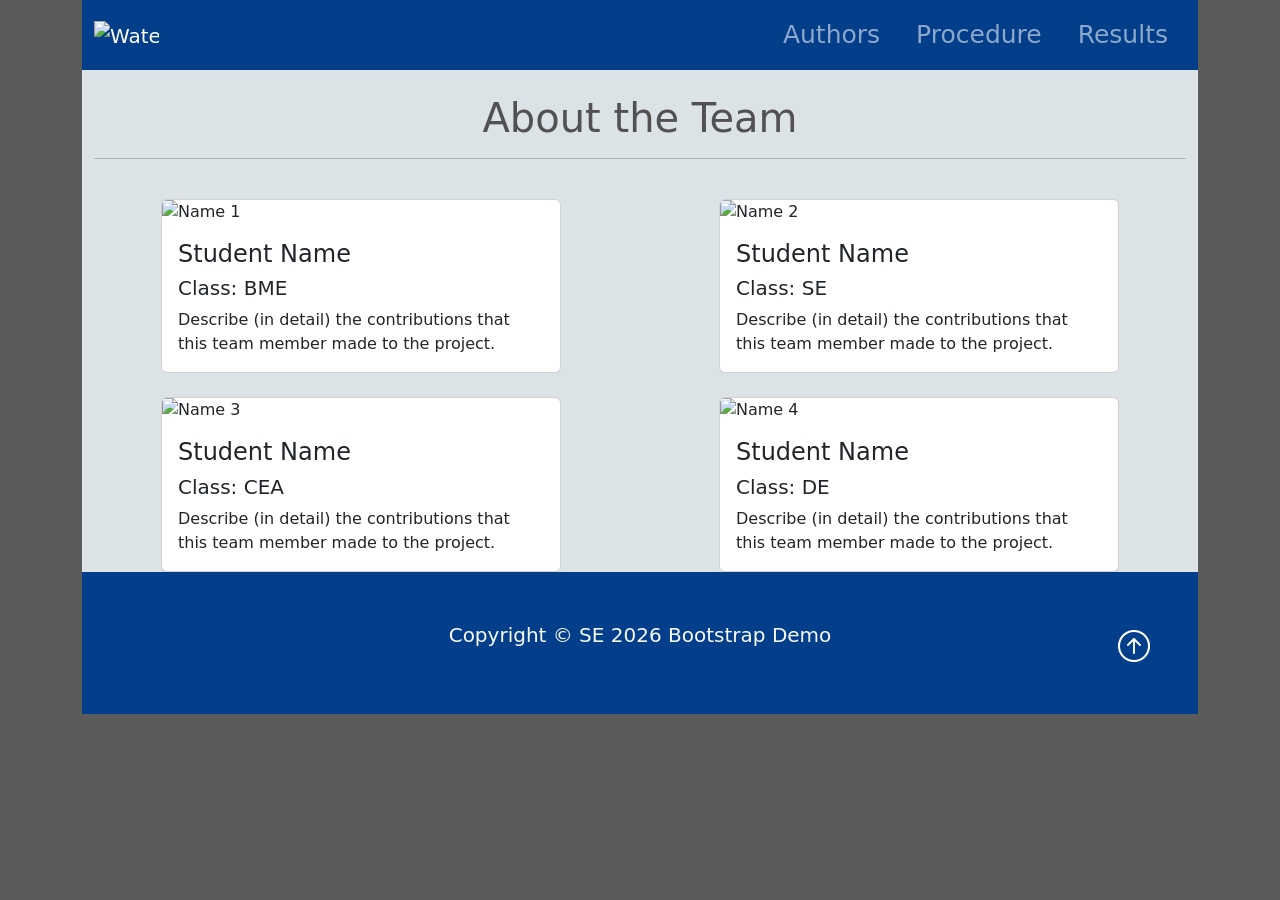
==== authors.html @ 07a2fb98 "Updated authors.html to add a missing line from class demo" ====
<!DOCTYPE html>
<html lang="en">

<head>
    <meta charset="UTF-8">
    <meta name="viewport" content="width=device-width, initial-scale=1.0">
    <title>Activity 2.1.5 Class Demo</title>

    <link href="https://cdn.jsdelivr.net/npm/bootstrap@5.3.8/dist/css/bootstrap.min.css" rel="stylesheet"
        integrity="sha384-sRIl4kxILFvY47J16cr9ZwB07vP4J8+LH7qKQnuqkuIAvNWLzeN8tE5YBujZqJLB" crossorigin="anonymous">

    <link rel="stylesheet" href="https://cdn.jsdelivr.net/npm/bootstrap-icons@1.13.1/font/bootstrap-icons.min.css">
    <link rel="stylesheet" href="styles.css">

    <script src="https://cdn.jsdelivr.net/npm/bootstrap@5.3.8/dist/js/bootstrap.bundle.min.js"
        integrity="sha384-FKyoEForCGlyvwx9Hj09JcYn3nv7wiPVlz7YYwJrWVcXK/BmnVDxM+D2scQbITxI"
        crossorigin="anonymous"></script>
</head>

<body class="body">
    <div class="container-lg min-vh-100">
        <header>
            <!--Navbarar-->
            <nav class="navbar navbar-expand-lg nav-background-color" data-bs-theme="dark">
                <div class="container">
                    <a href="index.html" class="navbar-brand"> <!--Website Brand-->
                        <img src="img/droplet.png" alt="Water Logo" class="d-inline-block align-text-top w-50">
                    </a>

                    <!--Hamburger Menu Button-->
                    <button class="navbar-toggler" type="button" data-bs-toggle="collapse" data-bs-target="#navmenu">
                        <span class="navbar-toggler-icon"></span>
                    </button>

                    <!--Collapsible navbar menu with custom hover underline CSS animation-->
                    <div class="collapse navbar-collapse" id="navmenu"> <!-- Links to Hamburger iocn-->
                        <ul class="navbar-nav ms-auto"> <!--ms auto provides auto margin spacing-->
                            <li class="nav-itm">
                                <a href="authors.html"
                                    class="nav-link hover-underline-animation nav-menu-item">Authors</a>
                            </li>
                            <li class="nav-itm">
                                <a href="procedure.html"
                                    class="nav-link hover-underline-animation nav-menu-item">Procedure</a>
                            </li>
                            <li class="nav-itm">
                                <a href="results.html"
                                    class="nav-link hover-underline-animation nav-menu-item">Results</a>
                            </li>
                        </ul>
                    </div>
                </div>
            </nav>
        </header>

        <!-- About the Team-->
        <section class="authors">
            <div class="container">
                <br> <!-- Line break-->
                <h1 class="text-center about-team">About the Team</h1>
                <hr><br> <!-- Horizontal line and line break-->

                <!-- Cards organized in a 2 x 2 table format-->
                <div class="row row-cols-1 row-cols-md-2 g-4">
                    <div class="col">
                        <div class="card about">
                            <img src="img/woman1.jpg" alt="Name 1" class="card-img-top">
                            <div class="card-body">
                                <h4 class="card-title">Student Name</h4>
                                <h5>Class: BME</h5>
                                <p class="card-text">Describe (in detail) the contributions that this team member
                                    made to the project.</p>
                            </div>
                        </div>
                    </div>
                    <div class="col">
                        <div class="card about">
                            <img src="img/man1.png" alt="Name 2" class="card-img-top">
                            <div class="card-body">
                                <h4 class="card-title">Student Name</h4>
                                <h5>Class: SE</h5>
                                <p class="card-text">Describe (in detail) the contributions that this team member
                                    made to the project.</p>
                            </div>
                        </div>
                    </div>
                    <div class="col">
                        <div class="card about">
                            <img src="img/man2.jpg" alt="Name 3" class="card-img-top">
                            <div class="card-body">
                                <h4 class="card-title">Student Name</h4>
                                <h5>Class: CEA</h5>
                                <p class="card-text">Describe (in detail) the contributions that this team member
                                    made to the project.</p>
                            </div>
                        </div>
                    </div>
                    <div class="col">
                        <div class="card about">
                            <img src="img/woman2.jpg" alt="Name 4" class="card-img-top">
                            <div class="card-body">
                                <h4 class="card-title">Student Name</h4>
                                <h5>Class: DE</h5>
                                <p class="card-text">Describe (in detail) the contributions that this team member
                                    made to the project.</p>
                            </div>
                        </div>
                    </div>


                </div>


            </div>
        </section>

        <!--Footer-->
        <footer class="p-5 footer text-light text-center position-relative">
            <div class="container">
                <p class="lead">Copyright &copy; SE 2026 Bootstrap Demo</p>
                <a href="#" class="position-absolute bottom-0 end-0 p-5">
                    <i class="bi bi-arrow-up-circle h2 icon-white"></i>
                </a>
            </div>
        </footer>

    </div>
</body>

</html>
---- styles.css ----
/* ----------------- Class CSS ----------------- */

.about{
    width:400px;
    margin: auto;
}

.about-team{
    color:rgb(82, 81, 81)
}

.authors{
    background-color: #dbe3e7;
}

.body{
    background-color: rgb(90, 92, 92);
}

.chartjs-sample{
    background-color: #8fa3ab;
}

.footer{                
    background-color: #023E8A;
}

.icon-white{            /* Arrow icon at bottom of page */
    color: #FFFFFF;
}

.nav-background-color{   /* navbar background color */
    background-color: #023E8A;
}

.nav-menu-item{               /* navbar link text properties */
    font-size:25px;
    margin-left: 10px;
    margin-right: 10px;
}

.overview{
    background-color: #dbe3e7;
}

.overview-left-padding{
    padding-left: 20px;
}

.overview-right-padding{  
    padding-right: 20px;
}

.procedure{
    background-color: #dbe3e7;
    padding: 1px;
}

.showcase{
    background-color: #8fa3ab; /*#0096c7*/
}

/* ----------------- ID CSS ----------------- */

/* -----------------Underline Animation CSS -----------------*/
#chart-wrapper{
    margin: auto;
    padding: 10px; 
    min-height: 400px;
    background-color: whitesmoke !important;
    justify-content: center;
    align-items: center;  
}



.hover-underline-animation {
    display: inline-block;
    position: relative;
    /*color: #0087ca;*/
  }
  
.hover-underline-animation:after {
    content: '';
    position: absolute;
    width: 100%;
    transform: scaleX(0);
    height: 2px;
    bottom: 0;
    left: 0;
    background-color: #eae6e6;
    /*transform-origin: bottom right;*/
    transition: transform 0.35s ease-out;
}
  
.hover-underline-animation:hover:after {
    transform: scaleX(1);
    /*transform-origin: bottom left;*/
}
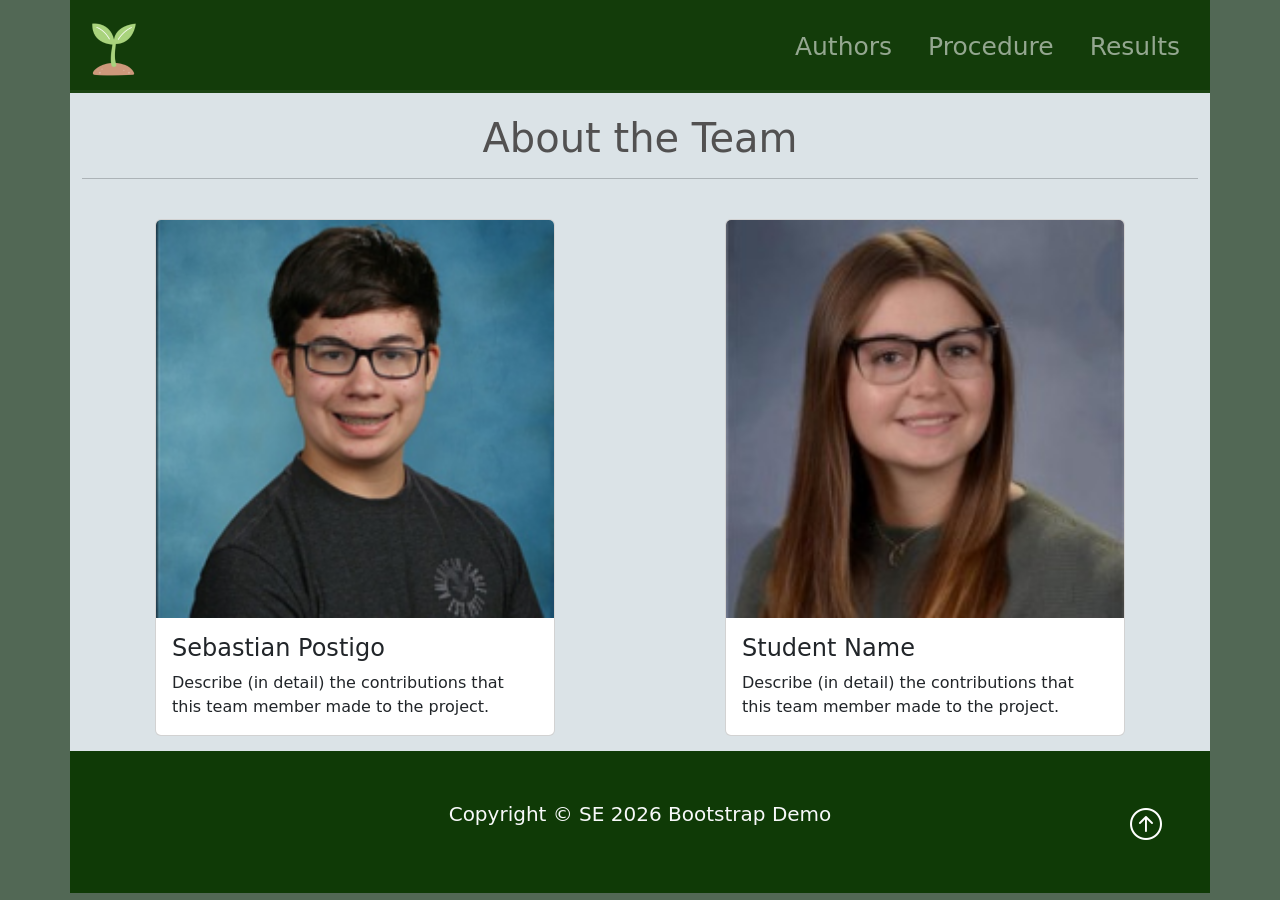
==== commit 3d70a6a7: "Finished index.html text & images, added hover scale transitions, added images to authors.html" ====
--- a/authors.html
+++ b/authors.html
@@ -18,13 +18,13 @@
 </head>
 
 <body class="body">
-    <div class="container-lg min-vh-100">
+    <div class="container-lg min-vh-100 navbar-container">
         <header>
-            <!--Navbarar-->
-            <nav class="navbar navbar-expand-lg nav-background-color" data-bs-theme="dark">
+            <!--Navbar-->
+            <nav class="navbar container-lg fixed-top navbar-expand-lg nav-background-color" data-bs-theme="dark">
                 <div class="container">
                     <a href="index.html" class="navbar-brand"> <!--Website Brand-->
-                        <img src="img/droplet.png" alt="Water Logo" class="d-inline-block align-text-top w-50">
+                        <img src="img/plant-icon.png" alt="Home" class="d-inline-block align-text-top w-50">
                     </a>
 
                     <!--Hamburger Menu Button-->
@@ -61,13 +61,12 @@
                 <hr><br> <!-- Horizontal line and line break-->
 
                 <!-- Cards organized in a 2 x 2 table format-->
-                <div class="row row-cols-1 row-cols-md-2 g-4">
+                <div class="row row-cols-1 row-cols-md-2 g-4 authors-table">
                     <div class="col">
                         <div class="card about">
-                            <img src="img/woman1.jpg" alt="Name 1" class="card-img-top">
+                            <img src="img/sebastian.png" alt="Sebastian Postigo" class="card-img-top">
                             <div class="card-body">
-                                <h4 class="card-title">Student Name</h4>
-                                <h5>Class: BME</h5>
+                                <h4 class="card-title">Sebastian Postigo</h4>
                                 <p class="card-text">Describe (in detail) the contributions that this team member
                                     made to the project.</p>
                             </div>
@@ -75,32 +74,9 @@
                     </div>
                     <div class="col">
                         <div class="card about">
-                            <img src="img/man1.png" alt="Name 2" class="card-img-top">
+                            <img src="img/lafnitz.jpg" alt="Name 2" class="card-img-top">
                             <div class="card-body">
                                 <h4 class="card-title">Student Name</h4>
-                                <h5>Class: SE</h5>
-                                <p class="card-text">Describe (in detail) the contributions that this team member
-                                    made to the project.</p>
-                            </div>
-                        </div>
-                    </div>
-                    <div class="col">
-                        <div class="card about">
-                            <img src="img/man2.jpg" alt="Name 3" class="card-img-top">
-                            <div class="card-body">
-                                <h4 class="card-title">Student Name</h4>
-                                <h5>Class: CEA</h5>
-                                <p class="card-text">Describe (in detail) the contributions that this team member
-                                    made to the project.</p>
-                            </div>
-                        </div>
-                    </div>
-                    <div class="col">
-                        <div class="card about">
-                            <img src="img/woman2.jpg" alt="Name 4" class="card-img-top">
-                            <div class="card-body">
-                                <h4 class="card-title">Student Name</h4>
-                                <h5>Class: DE</h5>
                                 <p class="card-text">Describe (in detail) the contributions that this team member
                                     made to the project.</p>
                             </div>
@@ -118,7 +94,7 @@
         <footer class="p-5 footer text-light text-center position-relative">
             <div class="container">
                 <p class="lead">Copyright &copy; SE 2026 Bootstrap Demo</p>
-                <a href="#" class="position-absolute bottom-0 end-0 p-5">
+                <a href="#" class="position-absolute bottom-0 end-0 p-5 hover-grow">
                     <i class="bi bi-arrow-up-circle h2 icon-white"></i>
                 </a>
             </div>
--- a/styles.css
+++ b/styles.css
@@ -14,23 +14,29 @@
 }
 
 .body{
-    background-color: rgb(90, 92, 92);
+    background-color: rgb(82, 104, 85);
 }
 
 .chartjs-sample{
     background-color: #8fa3ab;
 }
 
-.footer{                
-    background-color: #023E8A;
+.footer{              
+    top: 90px;
+    position: relative;  
+    background-color: #0f3a06;
 }
 
 .icon-white{            /* Arrow icon at bottom of page */
     color: #FFFFFF;
 }
 
+.navbar-container {
+    padding: 0px 0px;
+}
+
 .nav-background-color{   /* navbar background color */
-    background-color: #023E8A;
+    background-color: #0f3a06f0;
 }
 
 .nav-menu-item{               /* navbar link text properties */
@@ -40,7 +46,26 @@
 }
 
 .overview{
-    background-color: #dbe3e7;
+    background-color: #afbfb0;
+}
+
+section {
+    position: relative;
+    top: 90px;
+}
+
+.overview img {
+    border: 3px solid #859a86;
+    transform: scale(1);
+    transition: transform 0.3s ease-in-out 0.3s;
+}
+
+.overview img:hover {
+    transform: scale(1.35);
+}
+
+.overview p {
+    font-size: 1.5em;
 }
 
 .overview-left-padding{
@@ -57,7 +82,24 @@
 }
 
 .showcase{
-    background-color: #8fa3ab; /*#0096c7*/
+    background-color: #59815b;
+}
+
+.showcase img {
+    border: 3px solid #446945;
+}
+
+.hover-grow {
+    transition: transform 0.1s ease-in-out;
+    transform: scale(1);
+}
+
+.hover-grow:hover {
+    transform: scale(1.1);
+}
+
+.authors {
+    padding-bottom: 15px;
 }
 
 /* ----------------- ID CSS ----------------- */
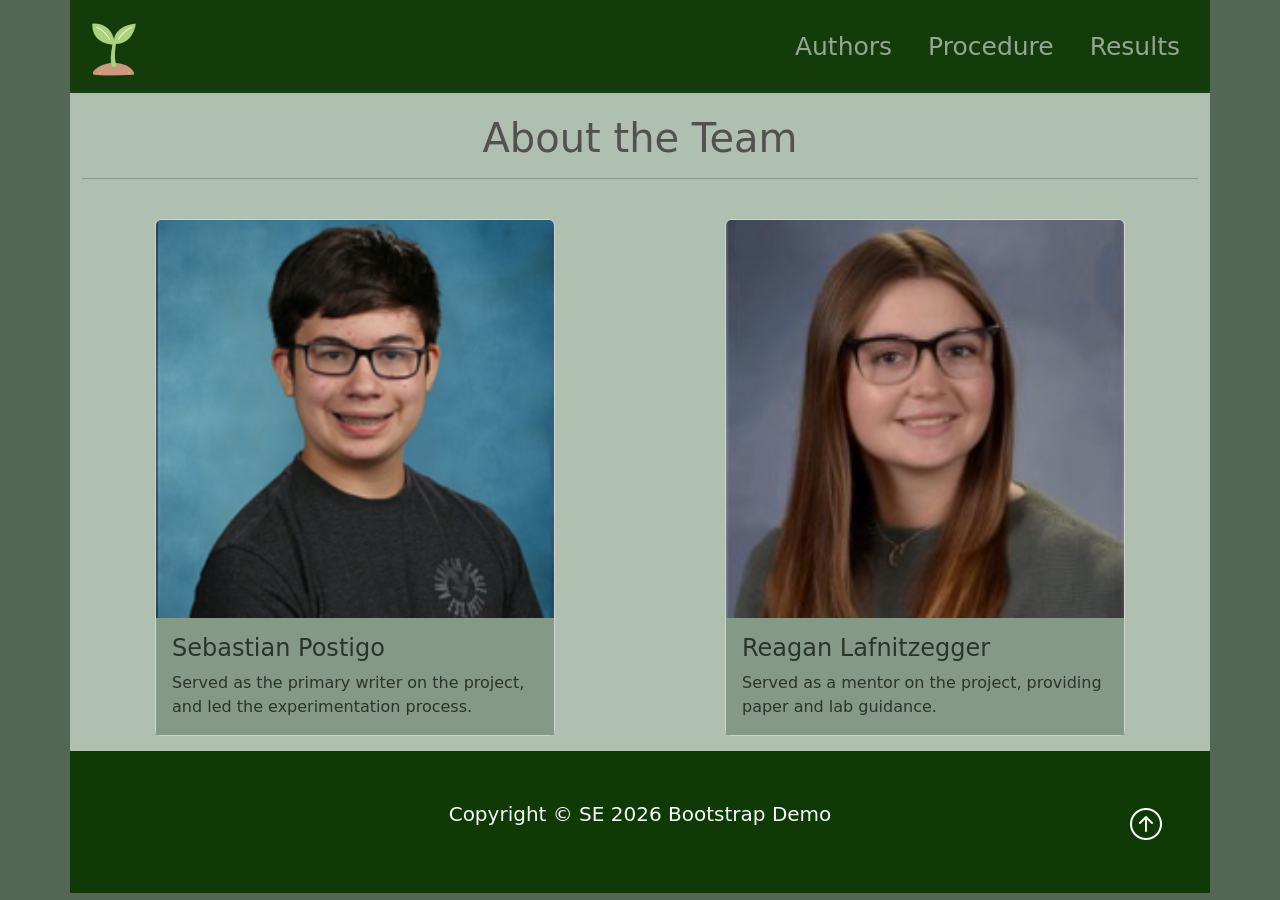
==== commit 1c9252f5: "Finished procedures images & text, finished authors text, cleaned up index.html, recolored site" ====
--- a/authors.html
+++ b/authors.html
@@ -65,20 +65,18 @@
                     <div class="col">
                         <div class="card about">
                             <img src="img/sebastian.png" alt="Sebastian Postigo" class="card-img-top">
-                            <div class="card-body">
-                                <h4 class="card-title">Sebastian Postigo</h4>
-                                <p class="card-text">Describe (in detail) the contributions that this team member
-                                    made to the project.</p>
+                            <div class="card-body card-color">
+                                <h4 class="card-title card-text-color">Sebastian Postigo</h4>
+                                <p class="card-text card-text-color">Served as the primary writer on the project, and led the experimentation process.</p>
                             </div>
                         </div>
                     </div>
                     <div class="col">
                         <div class="card about">
                             <img src="img/lafnitz.jpg" alt="Name 2" class="card-img-top">
-                            <div class="card-body">
-                                <h4 class="card-title">Student Name</h4>
-                                <p class="card-text">Describe (in detail) the contributions that this team member
-                                    made to the project.</p>
+                            <div class="card-body card-color">
+                                <h4 class="card-title card-text-color">Reagan Lafnitzegger</h4>
+                                <p class="card-text card-text-color">Served as a mentor on the project, providing paper and lab guidance.</p>
                             </div>
                         </div>
                     </div>
--- a/styles.css
+++ b/styles.css
@@ -56,11 +56,17 @@
 
 .overview img {
     border: 3px solid #859a86;
+}
+
+img.grow {
     transform: scale(1);
+    position: relative;
+    z-index: 0;
     transition: transform 0.3s ease-in-out 0.3s;
 }
 
-.overview img:hover {
+img.grow:hover {
+    z-index: 1;
     transform: scale(1.35);
 }
 
@@ -102,6 +108,49 @@
     padding-bottom: 15px;
 }
 
+td img {
+    width: 160px;
+}
+
+/*---------------- Procedure & Authors Coloring -----------*/
+.authors {
+    background-color: #afbfb0;
+}
+
+.card-color {
+    background-color: #859a86;
+}
+
+.card-text-color {
+    color: rgb(41, 53, 42);
+}
+
+.procedure {
+    background-color: #afbfb0;
+}
+
+.table-head-color th {
+    background-color: #2b6b4d !important;
+    color: rgb(184, 204, 187);
+}
+
+.table-step-color {
+    background-color: #97bc9a !important;
+}
+
+td {
+    background-color: #c0ddc2 !important;
+}
+
+tbody tr {
+    filter: brightness(100%);
+    transition: filter 160ms ease-in-out;
+}
+
+tbody tr:hover {
+    filter: brightness(94%);
+}
+
 /* ----------------- ID CSS ----------------- */
 
 /* -----------------Underline Animation CSS -----------------*/
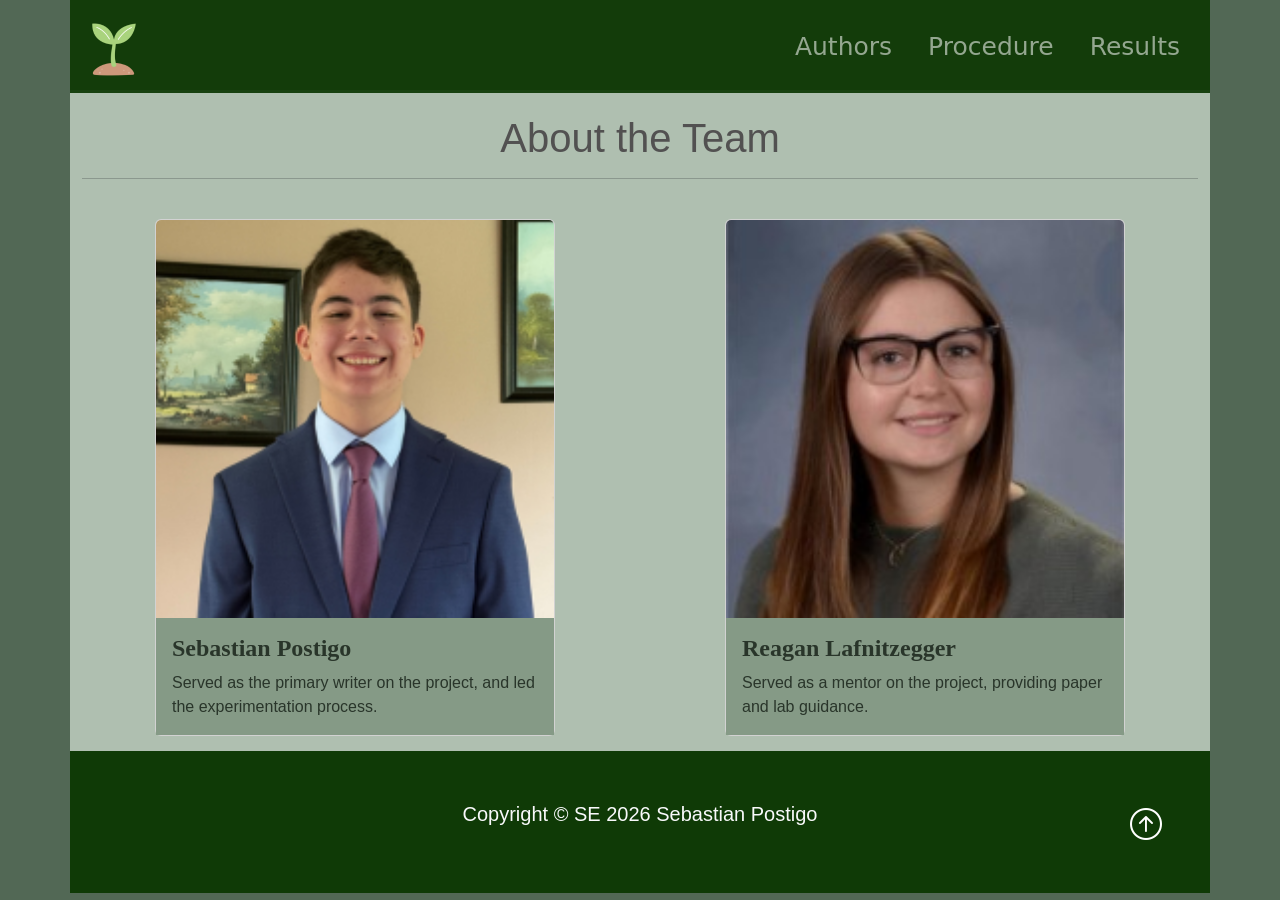
==== commit 86ecfaf7: "Added global fonts to the headings and text of the website" ====
--- a/authors.html
+++ b/authors.html
@@ -91,7 +91,7 @@
         <!--Footer-->
         <footer class="p-5 footer text-light text-center position-relative">
             <div class="container">
-                <p class="lead">Copyright &copy; SE 2026 Bootstrap Demo</p>
+                <p class="lead">Copyright &copy; SE 2026 Sebastian Postigo</p>
                 <a href="#" class="position-absolute bottom-0 end-0 p-5 hover-grow">
                     <i class="bi bi-arrow-up-circle h2 icon-white"></i>
                 </a>
--- a/styles.css
+++ b/styles.css
@@ -1,3 +1,19 @@
+/* ---------------- Global Font ---------------- */
+
+p {
+    font-family: 'Libre Franklin', sans-serif;
+    font-weight: lighter;
+}
+
+h1, h2, h3 {
+    font-family: 'Roboto-Flex', sans-serif;
+}
+
+h4 {
+    font-family: Georgia, serif;
+    font-weight: bold;
+}
+
 /* ----------------- Class CSS ----------------- */
 
 .about{
@@ -66,7 +82,7 @@
 }
 
 img.grow:hover {
-    z-index: 1;
+    z-index: 10;
     transform: scale(1.35);
 }
 
@@ -144,10 +160,13 @@
 
 tbody tr {
     filter: brightness(100%);
+    z-index: 0;
     transition: filter 160ms ease-in-out;
+    position: relative;
 }
 
 tbody tr:hover {
+    z-index: 2;
     filter: brightness(94%);
 }
 
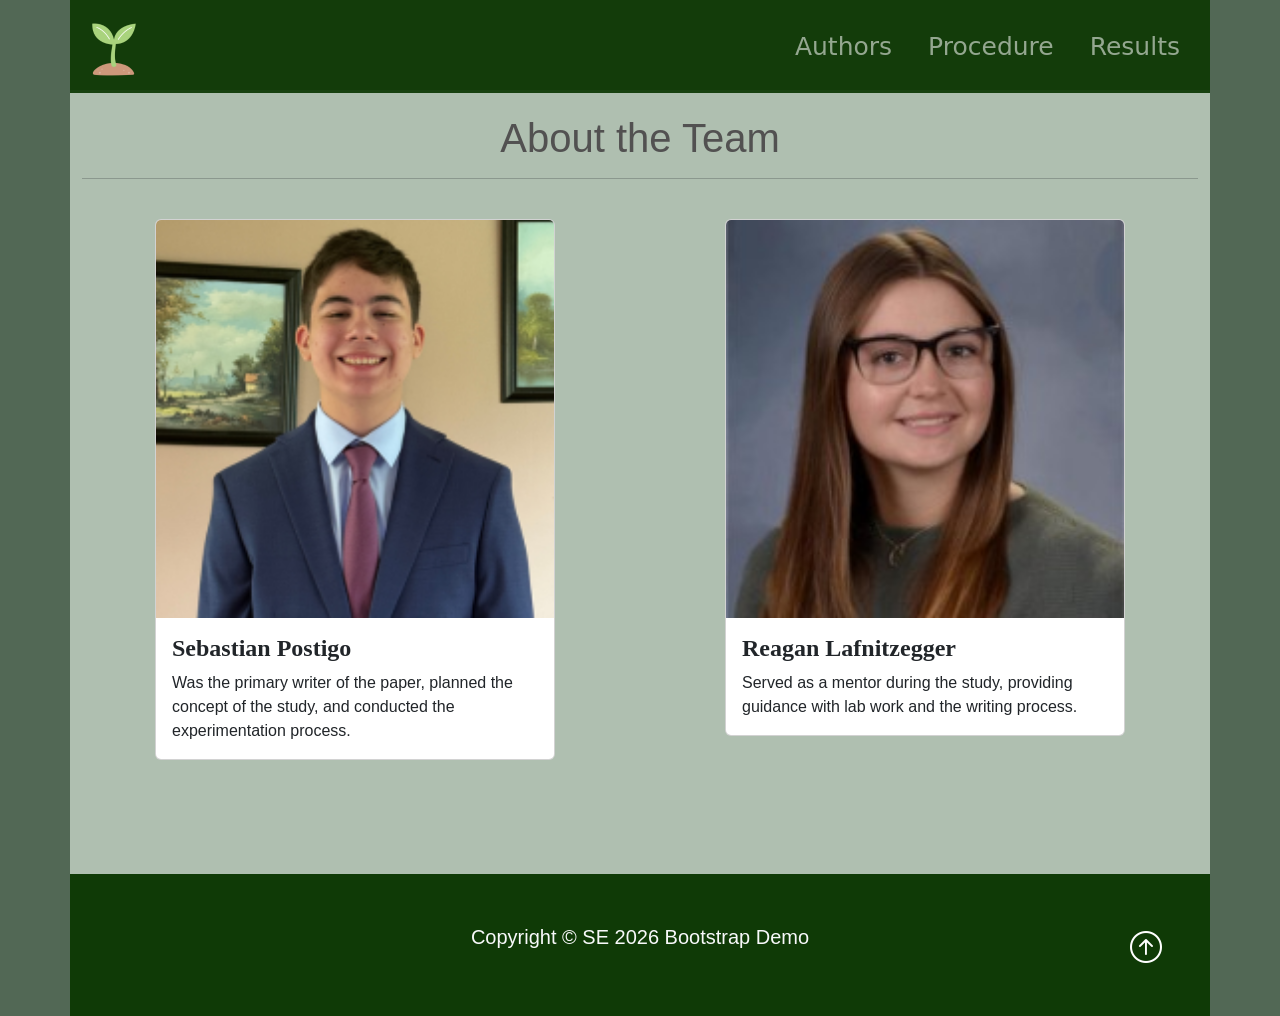
==== commit d8edcf68: "Added descriptions to authors.html, added icon grow" ====
--- a/authors.html
+++ b/authors.html
@@ -23,7 +23,7 @@
             <!--Navbar-->
             <nav class="navbar container-lg fixed-top navbar-expand-lg nav-background-color" data-bs-theme="dark">
                 <div class="container">
-                    <a href="index.html" class="navbar-brand"> <!--Website Brand-->
+                    <a href="index.html" class="navbar-brand hover-grow"> <!--Website Brand-->
                         <img src="img/plant-icon.png" alt="Home" class="d-inline-block align-text-top w-50">
                     </a>
 
@@ -65,18 +65,18 @@
                     <div class="col">
                         <div class="card about">
                             <img src="img/sebastian.png" alt="Sebastian Postigo" class="card-img-top">
-                            <div class="card-body card-color">
-                                <h4 class="card-title card-text-color">Sebastian Postigo</h4>
-                                <p class="card-text card-text-color">Served as the primary writer on the project, and led the experimentation process.</p>
+                            <div class="card-body">
+                                <h4 class="card-title">Sebastian Postigo</h4>
+                                <p class="card-text">Was the primary writer of the paper, planned the concept of the study, and conducted the experimentation process.</p>
                             </div>
                         </div>
                     </div>
                     <div class="col">
                         <div class="card about">
-                            <img src="img/lafnitz.jpg" alt="Name 2" class="card-img-top">
-                            <div class="card-body card-color">
-                                <h4 class="card-title card-text-color">Reagan Lafnitzegger</h4>
-                                <p class="card-text card-text-color">Served as a mentor on the project, providing paper and lab guidance.</p>
+                            <img src="img/lafnitz.jpg" alt="Reagan Lafnitzegger" class="card-img-top">
+                            <div class="card-body">
+                                <h4 class="card-title">Reagan Lafnitzegger</h4>
+                                <p class="card-text">Served as a mentor during the study, providing guidance with lab work and the writing process.</p>
                             </div>
                         </div>
                     </div>
@@ -91,7 +91,7 @@
         <!--Footer-->
         <footer class="p-5 footer text-light text-center position-relative">
             <div class="container">
-                <p class="lead">Copyright &copy; SE 2026 Sebastian Postigo</p>
+                <p class="lead">Copyright &copy; SE 2026 Bootstrap Demo</p>
                 <a href="#" class="position-absolute bottom-0 end-0 p-5 hover-grow">
                     <i class="bi bi-arrow-up-circle h2 icon-white"></i>
                 </a>
--- a/styles.css
+++ b/styles.css
@@ -121,7 +121,7 @@
 }
 
 .authors {
-    padding-bottom: 15px;
+    padding-bottom: 10%;
 }
 
 td img {
